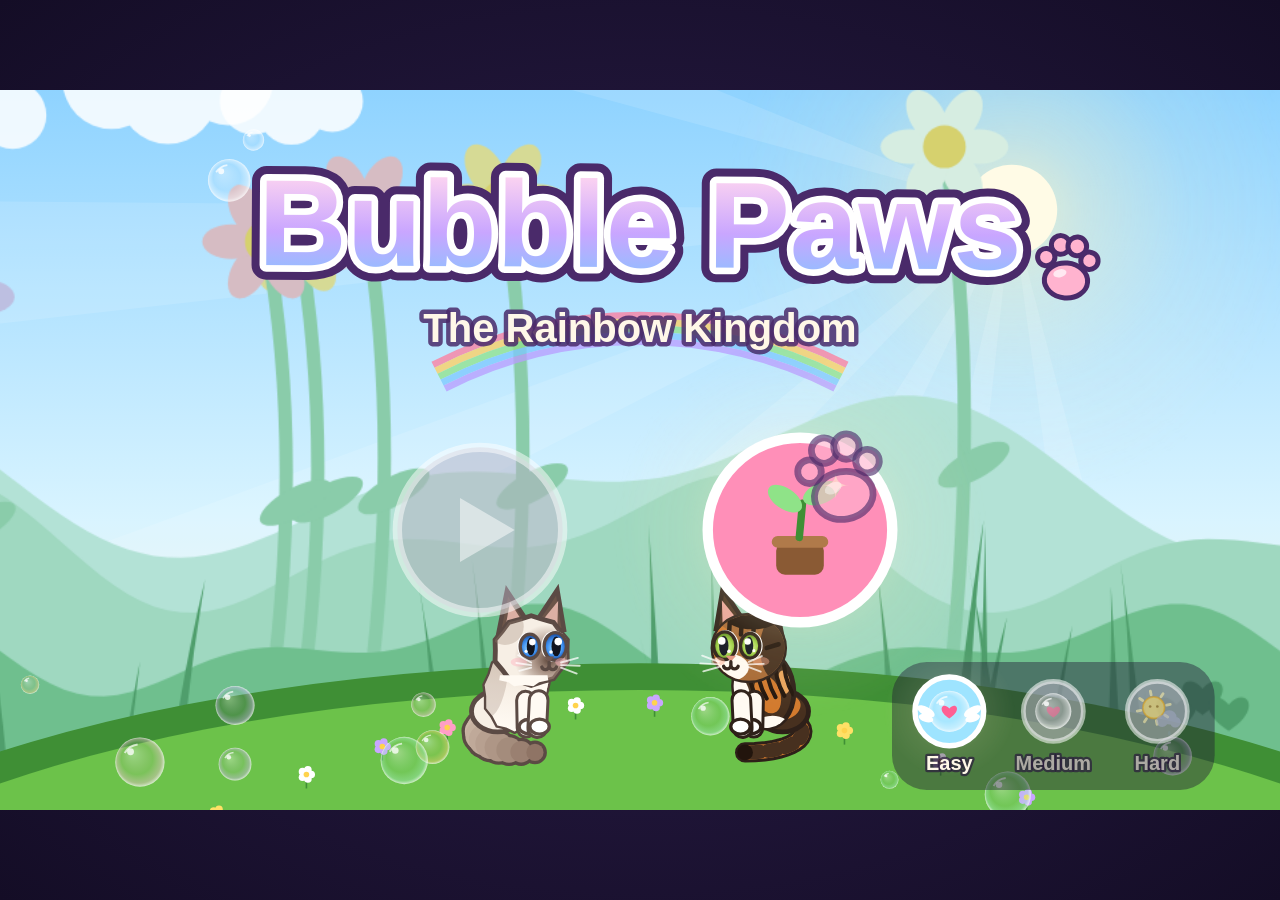
==== index.html @ b3d15fbe "Polish game visuals, side HUD, and visible terrain boundaries" ====
<!DOCTYPE html>
<html lang="en">
<head>
  <meta charset="UTF-8">
  <meta name="viewport" content="width=device-width,initial-scale=1.0,maximum-scale=1.0,user-scalable=no,viewport-fit=cover">
  <meta name="theme-color" content="#1b1433">
  <meta name="apple-mobile-web-app-capable" content="yes">
  <meta name="application-name" content="Bubble Paws">
  <meta name="apple-mobile-web-app-title" content="Bubble Paws">
  <title>Bubble Paws: The Rainbow Kingdom</title>
  <link rel="icon" type="image/png" href="icon.png">
  <link rel="apple-touch-icon" href="icon.png">
  <link rel="manifest" href="manifest.webmanifest">
  <link rel="stylesheet" href="css/style.css">
</head>
<body>
  <canvas id="surround" aria-hidden="true"></canvas>
  <canvas id="game" aria-label="Bubble Paws game"></canvas>

  <!-- Big chunky touch buttons (shown automatically on touchscreens) -->
  <div id="touch" aria-hidden="true">
    <div class="tbtn" id="t-left" data-act="left"><svg viewBox="0 0 64 64"><path d="M40 14 L20 32 L40 50" /></svg></div>
    <div class="tbtn" id="t-right" data-act="right"><svg viewBox="0 0 64 64"><path d="M24 14 L44 32 L24 50" /></svg></div>
    <div class="tbtn" id="t-up" data-act="up" aria-label="Up"><svg viewBox="0 0 64 64"><path d="M14 40 L32 22 L50 40" /></svg></div>
    <div class="tbtn" id="t-down" data-act="down" aria-label="Down"><svg viewBox="0 0 64 64"><path d="M14 24 L32 42 L50 24" /></svg></div>
    <div class="tbtn" id="t-bubble" data-act="bubble"><svg viewBox="0 0 64 64"><circle cx="30" cy="34" r="15"/><circle cx="46" cy="18" r="7"/><path class="shine" d="M22 28 Q24 23 29 22"/></svg></div>
    <div class="tbtn" id="t-jump" data-act="jump"><svg viewBox="0 0 64 64"><path d="M16 40 L32 22 L48 40" /><path d="M20 50 L44 50" class="thin"/></svg></div>
    <div class="tbtn" id="t-trick" data-act="down" aria-label="Cat tricks"><svg viewBox="0 0 64 64"><path class="trick-face" d="M12 33 L12 19 L22 25 Q28 23 34 25 L44 19 L44 33 Q48 41 40 48 Q28 58 16 48 Q8 42 12 33 Z"/><path class="trick-lines" d="M17 36 Q20 31 23 36 M33 36 Q36 31 39 36 M22 43 Q28 50 34 43"/><path class="trick-note" d="M51 27 L51 12 Q58 14 58 20"/><circle class="trick-beat" cx="47" cy="28" r="4"/></svg></div>
  </div>

  <!-- See-through map while you play (also M / Tab / gamepad Select) -->
  <button id="map-btn" aria-label="Map"><svg viewBox="0 0 32 32"><path d="M4 8 L11 5 L21 8 L28 5 L28 24 L21 27 L11 24 L4 27 Z"/><path class="fold" d="M11 5 L11 24 M21 8 L21 27"/></svg></button>

  <!-- Pause (parents: this is also where "home" and the map live) -->
  <button id="pause-btn" aria-label="Pause"><svg viewBox="0 0 32 32"><rect x="9" y="8" width="5" height="16" rx="2"/><rect x="18" y="8" width="5" height="16" rx="2"/></svg></button>

  <!-- Core -->
  <script src="js/core/bb.js"></script>
  <script src="js/core/config.js"></script>
  <script src="js/core/input.js"></script>
  <script src="js/core/audio.js"></script>
  <script src="js/core/voice-clips.js"></script>
  <script src="js/core/voice.js"></script>
  <script src="js/core/music.js"></script>
  <script src="js/core/save.js"></script>
  <script src="js/core/economy.js"></script>

  <!-- World data -->
  <script src="js/world/zones.js"></script>
  <script src="js/world/world.js"></script>
  <script src="js/world/rooms/gardens.js"></script>
  <script src="js/world/rooms/meadow.js"></script>
  <script src="js/world/rooms/caves.js"></script>
  <script src="js/world/rooms/hive.js"></script>
  <script src="js/world/rooms/ruins.js"></script>
  <script src="js/world/rooms/clouds.js"></script>
  <script src="js/world/rooms/lagoon.js"></script>
  <script src="js/world/rooms/dunes.js"></script>
  <script src="js/world/rooms/frost.js"></script>
  <script src="js/world/rooms/autumn.js"></script>
  <script src="js/world/rooms/springs.js"></script>
  <script src="js/world/rooms/starlight.js"></script>
  <script src="js/world/rooms/links.js"></script>
  <script src="js/world/rooms/home.js"></script>
  <script src="js/world/rooms/neighbourhood.js"></script>

  <!-- Engine -->
  <script src="js/engine/physics.js"></script>
  <script src="js/engine/camera.js"></script>
  <script src="js/engine/particles.js"></script>

  <!-- Art -->
  <script src="js/render/gfx.js"></script>
  <script src="js/render/kittens.js"></script>
  <script src="js/render/critters.js"></script>
  <script src="js/render/tiles.js"></script>
  <script src="js/render/backdrops.js"></script>
  <script src="js/render/lighting.js"></script>
  <script src="js/render/hud.js"></script>
  <script src="js/render/mapview.js"></script>
  <script src="js/render/bossart.js"></script>
  <script src="js/render/fx.js"></script>
  <script src="js/render/home.js"></script>
  <script src="js/render/arenas.js"></script>
  <script src="js/render/neighbourhood.js"></script>

  <!-- Things that live in the world -->
  <script src="js/entities/player.js"></script>
  <script src="js/entities/bubbles.js"></script>
  <script src="js/entities/bugs.js"></script>
  <script src="js/entities/things.js"></script>
  <script src="js/entities/puzzles.js"></script>
  <script src="js/entities/food.js"></script>
  <script src="js/entities/gestures.js"></script>
  <script src="js/entities/wardrobe.js"></script>
  <script src="js/entities/cosmetics.js"></script>
  <script src="js/entities/links.js"></script>
  <script src="js/entities/bosses.js"></script>

  <!-- Scenes -->
  <script src="js/scenes/title.js"></script>
  <script src="js/scenes/select.js"></script>
  <script src="js/scenes/play.js"></script>
  <script src="js/scenes/play-home.js"></script>
  <script src="js/scenes/play-garden.js"></script>
  <script src="js/scenes/play-garden-fun.js"></script>
  <script src="js/scenes/play-maze.js"></script>
  <script src="js/scenes/play-journey.js"></script>
  <script src="js/scenes/play-rainbow.js"></script>
  <script src="js/scenes/play-cloudmaze.js"></script>
  <script src="js/scenes/play-minimaze.js"></script>
  <script src="js/scenes/play-guidance.js"></script>
  <script src="js/scenes/play-wayfinder.js"></script>
  <script src="js/scenes/pause.js"></script>
  <script src="js/main.js"></script>
</body>
</html>
---- css/style.css ----
/* ════════════════════════════════════════════════════════════════
   Bubble Paws — page chrome. The game itself is drawn on the canvas;
   this file only letterboxes it and styles the big touch buttons.
   ════════════════════════════════════════════════════════════════ */
* { margin: 0; padding: 0; box-sizing: border-box; }

html, body {
  width: 100%;
  height: 100%;
  overflow: hidden;
  background: radial-gradient(ellipse at center, #2b1d4a 0%, #140d26 100%);
  touch-action: none;
  user-select: none;
  -webkit-user-select: none;
  -webkit-touch-callout: none;
  -webkit-tap-highlight-color: transparent;
  overscroll-behavior: none;
}

#game {
  position: absolute;
  display: block;
  cursor: pointer;
}
#surround { position: absolute; display: none; pointer-events: none; }
body.side-hud #map-btn { left: max(12px, env(safe-area-inset-left)); right: auto; }
body.side-hud #map-btn, body.side-hud #pause-btn { width: 44px; height: 44px; border-width: 2px; }
body.side-hud #map-btn svg, body.side-hud #pause-btn svg { width: 26px; height: 26px; }

/* ──── Touch buttons ──── */
#touch {
  --pad-size: clamp(56px, 10vmin, 80px);
  --pad-edge: max(10px, env(safe-area-inset-bottom));
  --pad-gap: 10px;
  position: fixed;
  inset: 0;
  display: none;
  z-index: 10;
  pointer-events: none;
}
body.touch.in-play #touch { display: block; }

.tbtn {
  position: absolute;
  bottom: var(--pad-edge);
  width: var(--pad-size);
  height: var(--pad-size);
  border-radius: 50%;
  border: 3px solid rgba(255, 255, 255, 0.75);
  background: rgba(40, 24, 70, 0.32);
  box-shadow: 0 6px 18px rgba(0, 0, 0, 0.3), inset 0 -6px 12px rgba(0, 0, 0, 0.12);
  backdrop-filter: blur(3px);
  -webkit-backdrop-filter: blur(3px);
  pointer-events: auto;
  touch-action: none;
  transition: transform 0.07s ease, background 0.07s ease;
}
.tbtn svg { width: 100%; height: 100%; }
.tbtn path, .tbtn circle {
  fill: none;
  stroke: #fff;
  stroke-width: 7;
  stroke-linecap: round;
  stroke-linejoin: round;
}
.tbtn .thin { stroke-width: 5; opacity: 0.7; }
.tbtn .shine { stroke-width: 3; }
.tbtn.down { transform: scale(0.9); background: rgba(255, 255, 255, 0.42); }

#t-left  { left: max(18px, env(safe-area-inset-left)); }
#t-right { left: calc(max(18px, env(safe-area-inset-left)) + var(--pad-size) + var(--pad-gap)); }
#t-jump  { right: max(18px, env(safe-area-inset-right)); background: rgba(95, 212, 138, 0.45); }
#t-bubble { right: calc(max(18px, env(safe-area-inset-right)) + var(--pad-size) + var(--pad-gap)); background: rgba(95, 184, 255, 0.45); }
/* Cat tricks: the smiling-cat/music button appears after learning one. */
#t-trick {
  display: none;
  left: calc(50% - var(--pad-size) / 2);
  width: var(--pad-size);
  height: var(--pad-size);
  background: rgba(255, 179, 71, 0.5);
}
body.has-tricks #t-trick { display: block; }
.tbtn .pad { fill: #fff; stroke: none; }
.tbtn .trick-face, .tbtn .trick-beat { fill: #fff; stroke: none; }
.tbtn .trick-lines { fill: none; stroke: #a66b30; stroke-width: 3.5; }
.tbtn .trick-note { stroke-width: 4; }

/* ──── Map button (see-through map overlay) ──── */
#map-btn {
  position: fixed;
  top: max(12px, env(safe-area-inset-top));
  right: calc(max(12px, env(safe-area-inset-right)) + 62px);
  z-index: 20;
  width: 52px;
  height: 52px;
  border-radius: 50%;
  border: 3px solid rgba(255, 255, 255, 0.7);
  background: rgba(40, 24, 70, 0.45);
  cursor: pointer;
  display: none;
  align-items: center;
  justify-content: center;
  backdrop-filter: blur(3px);
}
body.in-play #map-btn { display: flex; }
#map-btn svg { width: 30px; height: 30px; }
#map-btn path { fill: #ffe6a8; stroke: #fff; stroke-width: 1.5; stroke-linejoin: round; }
#map-btn path.fold { fill: none; stroke: rgba(160, 110, 40, 0.8); }
#map-btn.on { background: rgba(255, 214, 120, 0.55); }
#map-btn:active { transform: scale(0.9); }

/* ──── Pause button ──── */
#pause-btn {
  position: fixed;
  top: max(12px, env(safe-area-inset-top));
  right: max(12px, env(safe-area-inset-right));
  z-index: 20;
  width: 52px;
  height: 52px;
  border-radius: 50%;
  border: 3px solid rgba(255, 255, 255, 0.7);
  background: rgba(40, 24, 70, 0.45);
  cursor: pointer;
  display: none;
  align-items: center;
  justify-content: center;
  backdrop-filter: blur(3px);
}
body.in-play #pause-btn { display: flex; }
#pause-btn svg { width: 28px; height: 28px; fill: #fff; }
#pause-btn:active { transform: scale(0.9); }
/* Mazes: the usual left/right on the left, up/down mirrored on the right,
   kept in the bottom row so they never cover the map. */
#t-up, #t-down { display: none; background: rgba(160, 130, 220, 0.4); }
#t-down { right: max(18px, env(safe-area-inset-right)); }
#t-up { right: calc(max(18px, env(safe-area-inset-right)) + var(--pad-size) + var(--pad-gap)); }
body.in-maze #t-up, body.in-maze #t-down { display: block; }
body.in-maze #t-jump, body.in-maze #t-bubble, body.in-maze #t-trick, body.in-maze #map-btn { display: none; }
/* Picture menus are tapped directly; keep the movement pad out of them. */
body.in-play.menu-open #touch { display: none; }
/* Modal picture cards have their own close buttons. Keep game chrome
   clear of their tabs; the pause/map overlays still retain both controls. */
body.picture-menu #map-btn, body.picture-menu #pause-btn { display: none; }

/* Four separate targets must fit even on a narrow portrait phone. */
@media (max-width: 399px) {
  #touch { --pad-size: clamp(52px, calc((100vw - 76px) / 4), 56px); }
  #t-trick {
    width: 52px; height: 52px;
    bottom: calc(var(--pad-edge) + var(--pad-size) + 10px);
  }
}
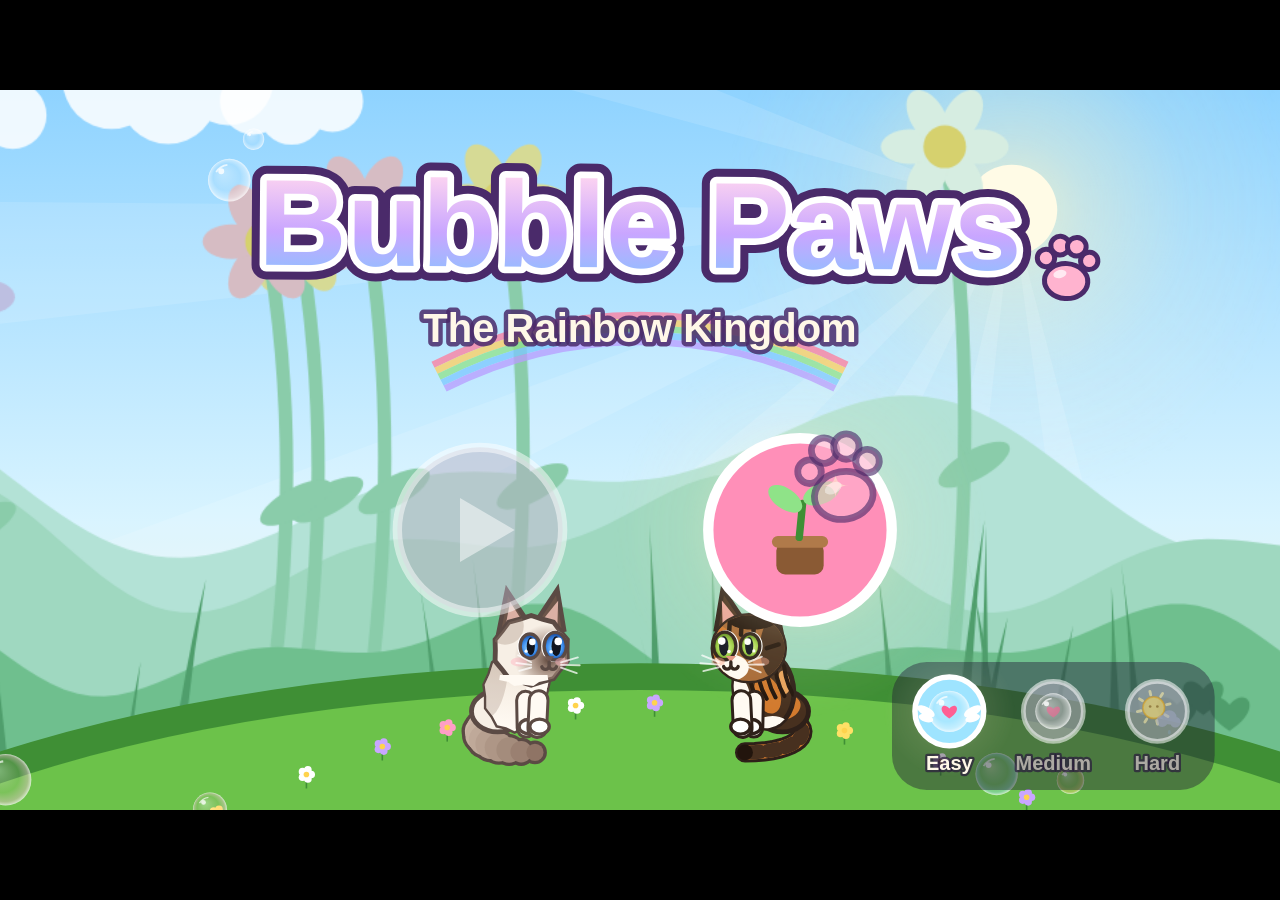
==== commit 6e3356e3: "Keep HUD clear of phone cutouts with balanced black sides" ====
--- a/index.html
+++ b/index.html
@@ -14,6 +14,7 @@
   <link rel="stylesheet" href="css/style.css">
 </head>
 <body>
+  <div id="safe-area" aria-hidden="true"></div>
   <canvas id="surround" aria-hidden="true"></canvas>
   <canvas id="game" aria-label="Bubble Paws game"></canvas>
 
--- a/css/style.css
+++ b/css/style.css
@@ -3,12 +3,23 @@
    this file only letterboxes it and styles the big touch buttons.
    ════════════════════════════════════════════════════════════════ */
 * { margin: 0; padding: 0; box-sizing: border-box; }
+:root {
+  --safe-left: var(--safe-area-inset-left, env(safe-area-inset-left, 0px));
+  --safe-right: var(--safe-area-inset-right, env(safe-area-inset-right, 0px));
+  --safe-top: var(--safe-area-inset-top, env(safe-area-inset-top, 0px));
+  --safe-bottom: var(--safe-area-inset-bottom, env(safe-area-inset-bottom, 0px));
+}
+/* Resolved CSS pixels for the canvas HUD, including native WebView insets. */
+#safe-area {
+  position: fixed; inset: 0; visibility: hidden; pointer-events: none;
+  padding: var(--safe-top) var(--safe-right) var(--safe-bottom) var(--safe-left);
+}
 
 html, body {
   width: 100%;
   height: 100%;
   overflow: hidden;
-  background: radial-gradient(ellipse at center, #2b1d4a 0%, #140d26 100%);
+  background: #000;
   touch-action: none;
   user-select: none;
   -webkit-user-select: none;
@@ -23,14 +34,15 @@
   cursor: pointer;
 }
 #surround { position: absolute; display: none; pointer-events: none; }
-body.side-hud #map-btn { left: max(12px, env(safe-area-inset-left)); right: auto; }
+body.side-hud #map-btn { left: calc(max(var(--safe-left), var(--safe-right)) + 12px); right: auto; }
+body.side-hud #pause-btn { right: calc(max(var(--safe-left), var(--safe-right)) + 12px); }
 body.side-hud #map-btn, body.side-hud #pause-btn { width: 44px; height: 44px; border-width: 2px; }
 body.side-hud #map-btn svg, body.side-hud #pause-btn svg { width: 26px; height: 26px; }
 
 /* ──── Touch buttons ──── */
 #touch {
   --pad-size: clamp(56px, 10vmin, 80px);
-  --pad-edge: max(10px, env(safe-area-inset-bottom));
+  --pad-edge: max(10px, var(--safe-bottom));
   --pad-gap: 10px;
   position: fixed;
   inset: 0;
@@ -67,10 +79,10 @@
 .tbtn .shine { stroke-width: 3; }
 .tbtn.down { transform: scale(0.9); background: rgba(255, 255, 255, 0.42); }
 
-#t-left  { left: max(18px, env(safe-area-inset-left)); }
-#t-right { left: calc(max(18px, env(safe-area-inset-left)) + var(--pad-size) + var(--pad-gap)); }
-#t-jump  { right: max(18px, env(safe-area-inset-right)); background: rgba(95, 212, 138, 0.45); }
-#t-bubble { right: calc(max(18px, env(safe-area-inset-right)) + var(--pad-size) + var(--pad-gap)); background: rgba(95, 184, 255, 0.45); }
+#t-left  { left: max(18px, var(--safe-left)); }
+#t-right { left: calc(max(18px, var(--safe-left)) + var(--pad-size) + var(--pad-gap)); }
+#t-jump  { right: max(18px, var(--safe-right)); background: rgba(95, 212, 138, 0.45); }
+#t-bubble { right: calc(max(18px, var(--safe-right)) + var(--pad-size) + var(--pad-gap)); background: rgba(95, 184, 255, 0.45); }
 /* Cat tricks: the smiling-cat/music button appears after learning one. */
 #t-trick {
   display: none;
@@ -88,8 +100,8 @@
 /* ──── Map button (see-through map overlay) ──── */
 #map-btn {
   position: fixed;
-  top: max(12px, env(safe-area-inset-top));
-  right: calc(max(12px, env(safe-area-inset-right)) + 62px);
+  top: calc(var(--safe-top) + 12px);
+  right: calc(var(--safe-right) + 74px);
   z-index: 20;
   width: 52px;
   height: 52px;
@@ -112,8 +124,8 @@
 /* ──── Pause button ──── */
 #pause-btn {
   position: fixed;
-  top: max(12px, env(safe-area-inset-top));
-  right: max(12px, env(safe-area-inset-right));
+  top: calc(var(--safe-top) + 12px);
+  right: calc(var(--safe-right) + 12px);
   z-index: 20;
   width: 52px;
   height: 52px;
@@ -132,8 +144,8 @@
 /* Mazes: the usual left/right on the left, up/down mirrored on the right,
    kept in the bottom row so they never cover the map. */
 #t-up, #t-down { display: none; background: rgba(160, 130, 220, 0.4); }
-#t-down { right: max(18px, env(safe-area-inset-right)); }
-#t-up { right: calc(max(18px, env(safe-area-inset-right)) + var(--pad-size) + var(--pad-gap)); }
+#t-down { right: max(18px, var(--safe-right)); }
+#t-up { right: calc(max(18px, var(--safe-right)) + var(--pad-size) + var(--pad-gap)); }
 body.in-maze #t-up, body.in-maze #t-down { display: block; }
 body.in-maze #t-jump, body.in-maze #t-bubble, body.in-maze #t-trick, body.in-maze #map-btn { display: none; }
 /* Picture menus are tapped directly; keep the movement pad out of them. */
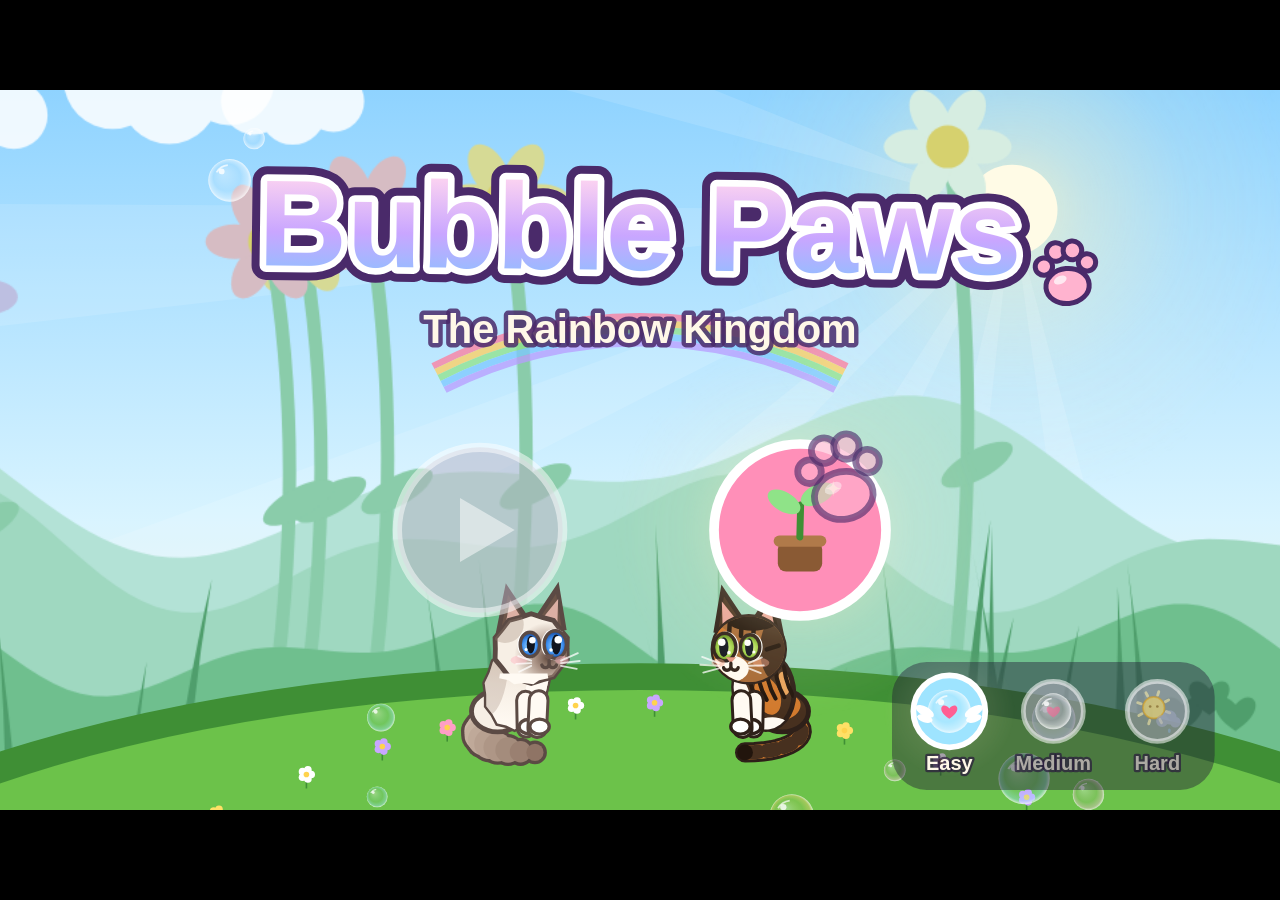
==== commit 22a06d1d: "Refresh climbing trails and add picture-only skill lessons Replace straight vertical climbs with win" ====
--- a/index.html
+++ b/index.html
@@ -75,9 +75,11 @@
   <script src="js/render/kittens.js"></script>
   <script src="js/render/critters.js"></script>
   <script src="js/render/tiles.js"></script>
+  <script src="js/render/climbs.js"></script>
   <script src="js/render/backdrops.js"></script>
   <script src="js/render/lighting.js"></script>
   <script src="js/render/hud.js"></script>
+  <script src="js/render/skill-prompts.js"></script>
   <script src="js/render/mapview.js"></script>
   <script src="js/render/bossart.js"></script>
   <script src="js/render/fx.js"></script>
--- a/css/style.css
+++ b/css/style.css
@@ -4,6 +4,7 @@
    ════════════════════════════════════════════════════════════════ */
 * { margin: 0; padding: 0; box-sizing: border-box; }
 :root {
+  --tap-slop: 10px;
   --safe-left: var(--safe-area-inset-left, env(safe-area-inset-left, 0px));
   --safe-right: var(--safe-area-inset-right, env(safe-area-inset-right, 0px));
   --safe-top: var(--safe-area-inset-top, env(safe-area-inset-top, 0px));
@@ -52,44 +53,50 @@
 }
 body.touch.in-play #touch { display: block; }
 
+/* Transparent hit margins leave the artwork and camera clearance unchanged. */
+.tbtn::before, #map-btn::before, #pause-btn::before {
+  content: '';
+  position: absolute;
+  inset: calc(-1 * var(--tap-slop) - 2px);
+}
+
 .tbtn {
   position: absolute;
   bottom: var(--pad-edge);
   width: var(--pad-size);
   height: var(--pad-size);
   border-radius: 50%;
-  border: 3px solid rgba(255, 255, 255, 0.75);
-  background: rgba(40, 24, 70, 0.32);
-  box-shadow: 0 6px 18px rgba(0, 0, 0, 0.3), inset 0 -6px 12px rgba(0, 0, 0, 0.12);
-  backdrop-filter: blur(3px);
-  -webkit-backdrop-filter: blur(3px);
+  border: 2px solid rgba(255, 255, 255, 0.8);
+  background: rgba(40, 24, 70, 0.24);
+  box-shadow: 0 2px 5px rgba(0, 0, 0, 0.25);
   pointer-events: auto;
   touch-action: none;
-  transition: transform 0.07s ease, background 0.07s ease;
+  transition: background 0.07s ease, border-color 0.07s ease;
 }
-.tbtn svg { width: 100%; height: 100%; }
+.tbtn svg { width: 100%; height: 100%; pointer-events: none; transition: transform 0.07s ease; }
 .tbtn path, .tbtn circle {
   fill: none;
   stroke: #fff;
-  stroke-width: 7;
+  stroke-width: 6;
   stroke-linecap: round;
   stroke-linejoin: round;
 }
 .tbtn .thin { stroke-width: 5; opacity: 0.7; }
 .tbtn .shine { stroke-width: 3; }
-.tbtn.down { transform: scale(0.9); background: rgba(255, 255, 255, 0.42); }
+#touch .tbtn.down { background: rgba(255, 255, 255, 0.42); border-color: #fff; }
+.tbtn.down svg { transform: scale(0.92); }
 
 #t-left  { left: max(18px, var(--safe-left)); }
 #t-right { left: calc(max(18px, var(--safe-left)) + var(--pad-size) + var(--pad-gap)); }
-#t-jump  { right: max(18px, var(--safe-right)); background: rgba(95, 212, 138, 0.45); }
-#t-bubble { right: calc(max(18px, var(--safe-right)) + var(--pad-size) + var(--pad-gap)); background: rgba(95, 184, 255, 0.45); }
+#t-jump  { right: max(18px, var(--safe-right)); background: rgba(95, 212, 138, 0.3); }
+#t-bubble { right: calc(max(18px, var(--safe-right)) + var(--pad-size) + var(--pad-gap)); background: rgba(95, 184, 255, 0.3); }
 /* Cat tricks: the smiling-cat/music button appears after learning one. */
 #t-trick {
   display: none;
   left: calc(50% - var(--pad-size) / 2);
   width: var(--pad-size);
   height: var(--pad-size);
-  background: rgba(255, 179, 71, 0.5);
+  background: rgba(255, 179, 71, 0.32);
 }
 body.has-tricks #t-trick { display: block; }
 .tbtn .pad { fill: #fff; stroke: none; }
@@ -106,20 +113,20 @@
   width: 52px;
   height: 52px;
   border-radius: 50%;
-  border: 3px solid rgba(255, 255, 255, 0.7);
-  background: rgba(40, 24, 70, 0.45);
+  border: 2px solid rgba(255, 255, 255, 0.8);
+  background: rgba(40, 24, 70, 0.3);
+  box-shadow: 0 2px 5px rgba(0, 0, 0, 0.25);
   cursor: pointer;
   display: none;
   align-items: center;
   justify-content: center;
-  backdrop-filter: blur(3px);
 }
 body.in-play #map-btn { display: flex; }
 #map-btn svg { width: 30px; height: 30px; }
 #map-btn path { fill: #ffe6a8; stroke: #fff; stroke-width: 1.5; stroke-linejoin: round; }
 #map-btn path.fold { fill: none; stroke: rgba(160, 110, 40, 0.8); }
 #map-btn.on { background: rgba(255, 214, 120, 0.55); }
-#map-btn:active { transform: scale(0.9); }
+#map-btn:active { background: rgba(255, 214, 120, 0.55); }
 
 /* ──── Pause button ──── */
 #pause-btn {
@@ -130,20 +137,20 @@
   width: 52px;
   height: 52px;
   border-radius: 50%;
-  border: 3px solid rgba(255, 255, 255, 0.7);
-  background: rgba(40, 24, 70, 0.45);
+  border: 2px solid rgba(255, 255, 255, 0.8);
+  background: rgba(40, 24, 70, 0.3);
+  box-shadow: 0 2px 5px rgba(0, 0, 0, 0.25);
   cursor: pointer;
   display: none;
   align-items: center;
   justify-content: center;
-  backdrop-filter: blur(3px);
 }
 body.in-play #pause-btn { display: flex; }
 #pause-btn svg { width: 28px; height: 28px; fill: #fff; }
-#pause-btn:active { transform: scale(0.9); }
+#pause-btn:active { background: rgba(255, 255, 255, 0.42); }
 /* Mazes: the usual left/right on the left, up/down mirrored on the right,
    kept in the bottom row so they never cover the map. */
-#t-up, #t-down { display: none; background: rgba(160, 130, 220, 0.4); }
+#t-up, #t-down { display: none; background: rgba(160, 130, 220, 0.28); }
 #t-down { right: max(18px, var(--safe-right)); }
 #t-up { right: calc(max(18px, var(--safe-right)) + var(--pad-size) + var(--pad-gap)); }
 body.in-maze #t-up, body.in-maze #t-down { display: block; }
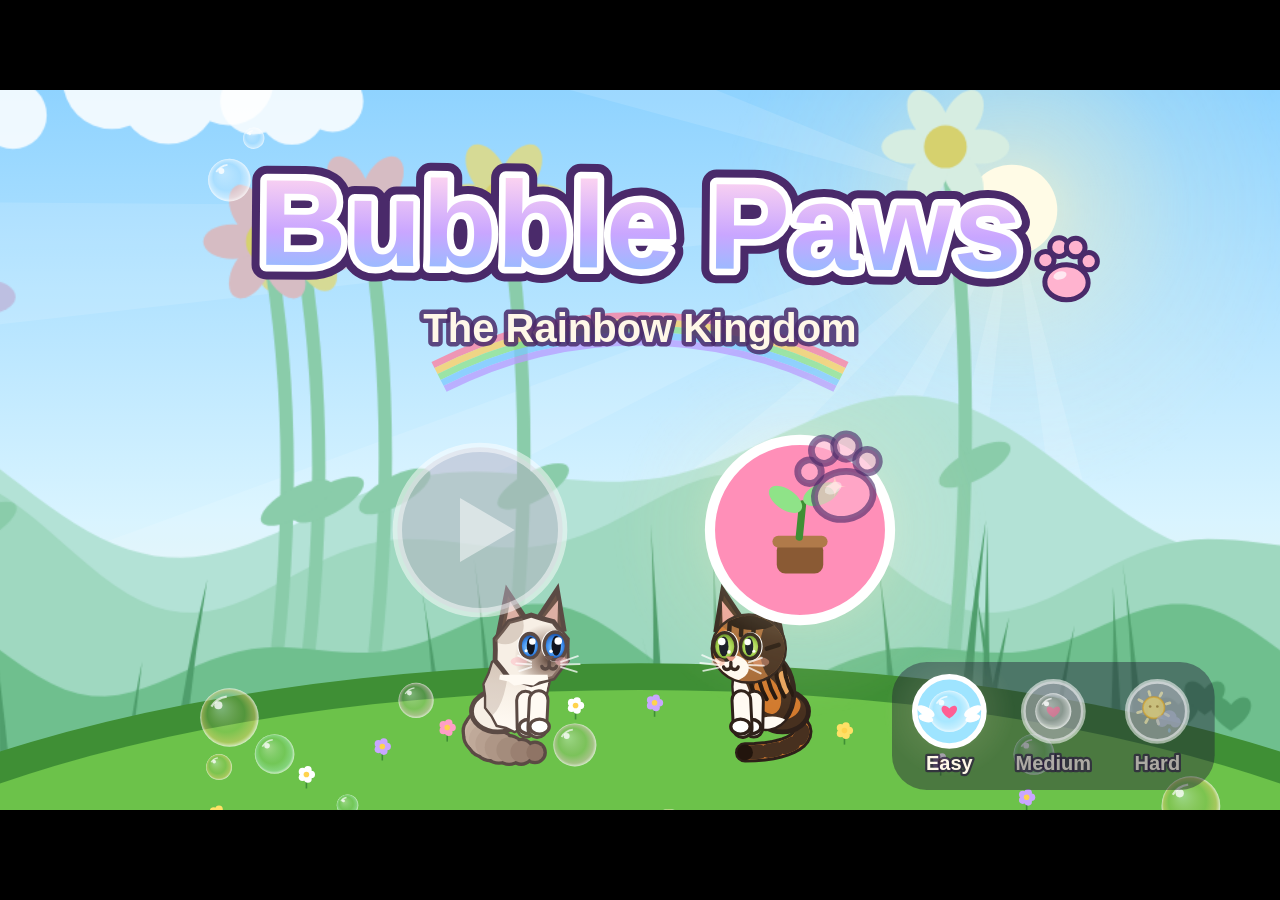
==== commit 628c6637: "Smooth room transitions, frame timing and audio continuity" ====
--- a/index.html
+++ b/index.html
@@ -69,6 +69,8 @@
   <script src="js/engine/physics.js"></script>
   <script src="js/engine/camera.js"></script>
   <script src="js/engine/particles.js"></script>
+  <script src="js/engine/render-motion.js"></script>
+  <script src="js/engine/frame-quality.js"></script>
 
   <!-- Art -->
   <script src="js/render/gfx.js"></script>
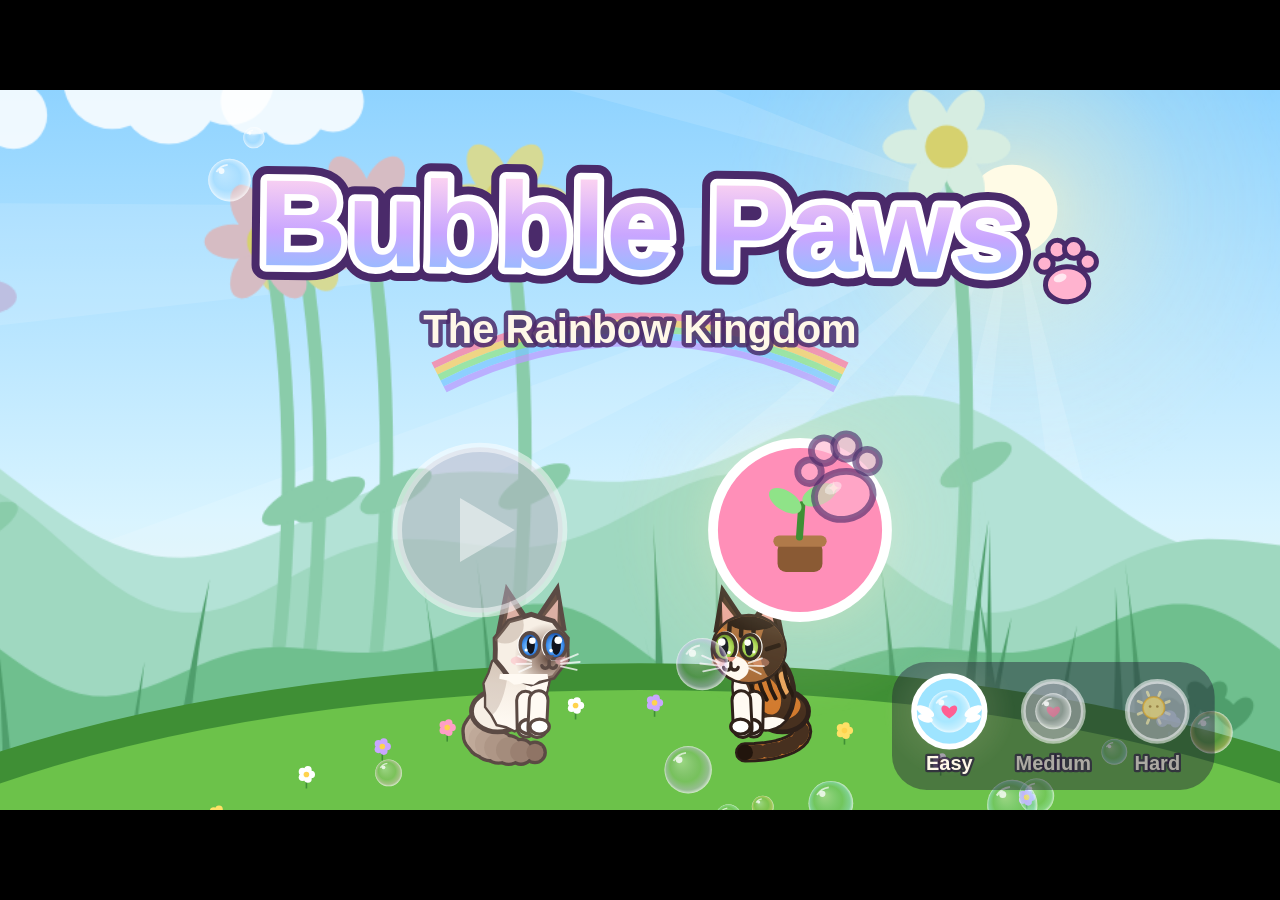
==== commit 662e8d89: "Add playground props so platforming is more than jumping between ledges Add four kid-friendly props " ====
--- a/index.html
+++ b/index.html
@@ -100,6 +100,7 @@
   <script src="js/entities/wardrobe.js"></script>
   <script src="js/entities/cosmetics.js"></script>
   <script src="js/entities/links.js"></script>
+  <script src="js/entities/movers.js"></script>
   <script src="js/entities/bosses.js"></script>
 
   <!-- Scenes -->
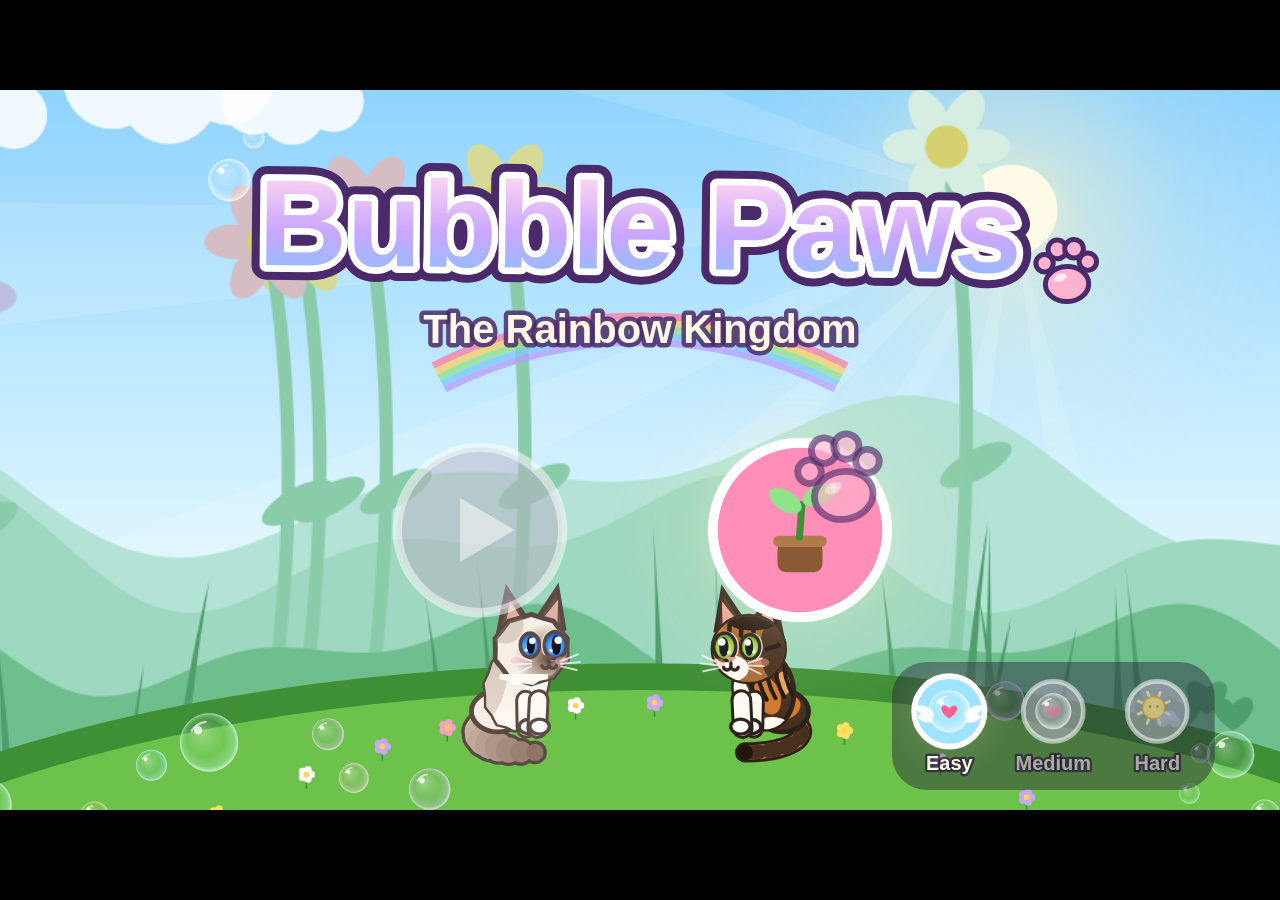
==== commit 0d186f6f: "Merge 1993cf6a205763a587995221b855fd2cca491c30 into 2f6efe734d0d2c53121e37047670601e86e74270" ====
--- a/index.html
+++ b/index.html
@@ -100,7 +100,6 @@
   <script src="js/entities/wardrobe.js"></script>
   <script src="js/entities/cosmetics.js"></script>
   <script src="js/entities/links.js"></script>
-  <script src="js/entities/movers.js"></script>
   <script src="js/entities/bosses.js"></script>
 
   <!-- Scenes -->
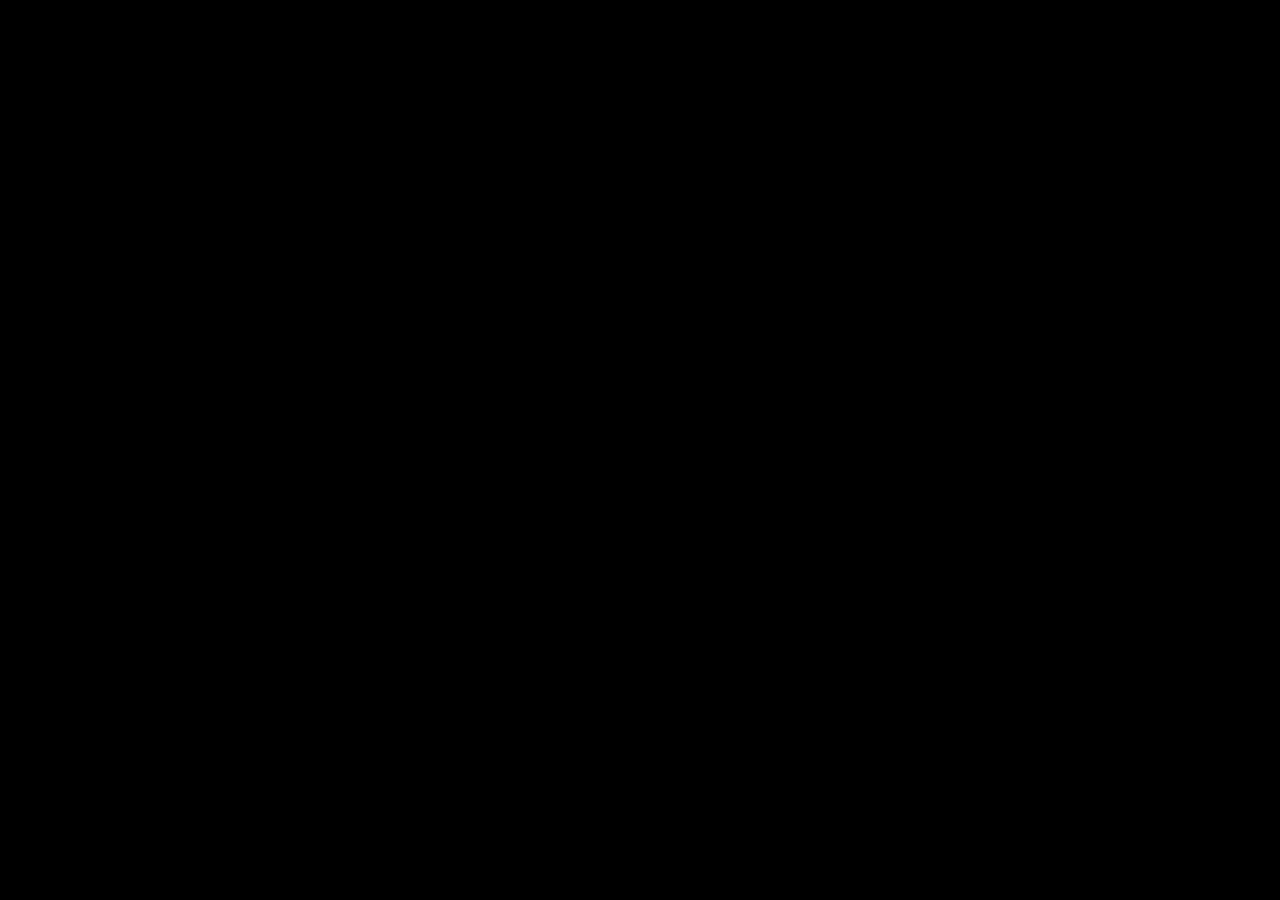
==== commit e5965213: "Hop on critters, two kittens, sticker book, bubble magic and livelier scenery - Jump on a critter's " ====
--- a/index.html
+++ b/index.html
@@ -14,19 +14,15 @@
   <link rel="stylesheet" href="css/style.css">
 </head>
 <body>
-  <div id="safe-area" aria-hidden="true"></div>
-  <canvas id="surround" aria-hidden="true"></canvas>
   <canvas id="game" aria-label="Bubble Paws game"></canvas>
 
   <!-- Big chunky touch buttons (shown automatically on touchscreens) -->
   <div id="touch" aria-hidden="true">
     <div class="tbtn" id="t-left" data-act="left"><svg viewBox="0 0 64 64"><path d="M40 14 L20 32 L40 50" /></svg></div>
     <div class="tbtn" id="t-right" data-act="right"><svg viewBox="0 0 64 64"><path d="M24 14 L44 32 L24 50" /></svg></div>
-    <div class="tbtn" id="t-up" data-act="up" aria-label="Up"><svg viewBox="0 0 64 64"><path d="M14 40 L32 22 L50 40" /></svg></div>
-    <div class="tbtn" id="t-down" data-act="down" aria-label="Down"><svg viewBox="0 0 64 64"><path d="M14 24 L32 42 L50 24" /></svg></div>
     <div class="tbtn" id="t-bubble" data-act="bubble"><svg viewBox="0 0 64 64"><circle cx="30" cy="34" r="15"/><circle cx="46" cy="18" r="7"/><path class="shine" d="M22 28 Q24 23 29 22"/></svg></div>
     <div class="tbtn" id="t-jump" data-act="jump"><svg viewBox="0 0 64 64"><path d="M16 40 L32 22 L48 40" /><path d="M20 50 L44 50" class="thin"/></svg></div>
-    <div class="tbtn" id="t-trick" data-act="down" aria-label="Cat tricks"><svg viewBox="0 0 64 64"><path class="trick-face" d="M12 33 L12 19 L22 25 Q28 23 34 25 L44 19 L44 33 Q48 41 40 48 Q28 58 16 48 Q8 42 12 33 Z"/><path class="trick-lines" d="M17 36 Q20 31 23 36 M33 36 Q36 31 39 36 M22 43 Q28 50 34 43"/><path class="trick-note" d="M51 27 L51 12 Q58 14 58 20"/><circle class="trick-beat" cx="47" cy="28" r="4"/></svg></div>
+    <div class="tbtn" id="t-trick" data-act="down"><svg viewBox="0 0 64 64"><ellipse class="pad" cx="32" cy="39" rx="11" ry="9"/><circle class="pad" cx="19" cy="27" r="5"/><circle class="pad" cx="27" cy="19" r="5"/><circle class="pad" cx="37" cy="19" r="5"/><circle class="pad" cx="45" cy="27" r="5"/></svg></div>
   </div>
 
   <!-- See-through map while you play (also M / Tab / gamepad Select) -->
@@ -40,11 +36,9 @@
   <script src="js/core/config.js"></script>
   <script src="js/core/input.js"></script>
   <script src="js/core/audio.js"></script>
-  <script src="js/core/voice-clips.js"></script>
   <script src="js/core/voice.js"></script>
   <script src="js/core/music.js"></script>
   <script src="js/core/save.js"></script>
-  <script src="js/core/economy.js"></script>
 
   <!-- World data -->
   <script src="js/world/zones.js"></script>
@@ -61,33 +55,27 @@
   <script src="js/world/rooms/autumn.js"></script>
   <script src="js/world/rooms/springs.js"></script>
   <script src="js/world/rooms/starlight.js"></script>
-  <script src="js/world/rooms/links.js"></script>
   <script src="js/world/rooms/home.js"></script>
-  <script src="js/world/rooms/neighbourhood.js"></script>
 
   <!-- Engine -->
   <script src="js/engine/physics.js"></script>
   <script src="js/engine/camera.js"></script>
   <script src="js/engine/particles.js"></script>
-  <script src="js/engine/render-motion.js"></script>
-  <script src="js/engine/frame-quality.js"></script>
 
   <!-- Art -->
   <script src="js/render/gfx.js"></script>
   <script src="js/render/kittens.js"></script>
   <script src="js/render/critters.js"></script>
   <script src="js/render/tiles.js"></script>
-  <script src="js/render/climbs.js"></script>
   <script src="js/render/backdrops.js"></script>
   <script src="js/render/lighting.js"></script>
   <script src="js/render/hud.js"></script>
-  <script src="js/render/skill-prompts.js"></script>
   <script src="js/render/mapview.js"></script>
   <script src="js/render/bossart.js"></script>
   <script src="js/render/fx.js"></script>
   <script src="js/render/home.js"></script>
   <script src="js/render/arenas.js"></script>
-  <script src="js/render/neighbourhood.js"></script>
+  <script src="js/render/scenery.js"></script>
 
   <!-- Things that live in the world -->
   <script src="js/entities/player.js"></script>
@@ -98,24 +86,15 @@
   <script src="js/entities/food.js"></script>
   <script src="js/entities/gestures.js"></script>
   <script src="js/entities/wardrobe.js"></script>
-  <script src="js/entities/cosmetics.js"></script>
   <script src="js/entities/links.js"></script>
   <script src="js/entities/bosses.js"></script>
+  <script src="js/entities/magic.js"></script>
 
   <!-- Scenes -->
   <script src="js/scenes/title.js"></script>
   <script src="js/scenes/select.js"></script>
   <script src="js/scenes/play.js"></script>
   <script src="js/scenes/play-home.js"></script>
-  <script src="js/scenes/play-garden.js"></script>
-  <script src="js/scenes/play-garden-fun.js"></script>
-  <script src="js/scenes/play-maze.js"></script>
-  <script src="js/scenes/play-journey.js"></script>
-  <script src="js/scenes/play-rainbow.js"></script>
-  <script src="js/scenes/play-cloudmaze.js"></script>
-  <script src="js/scenes/play-minimaze.js"></script>
-  <script src="js/scenes/play-guidance.js"></script>
-  <script src="js/scenes/play-wayfinder.js"></script>
   <script src="js/scenes/pause.js"></script>
   <script src="js/main.js"></script>
 </body>
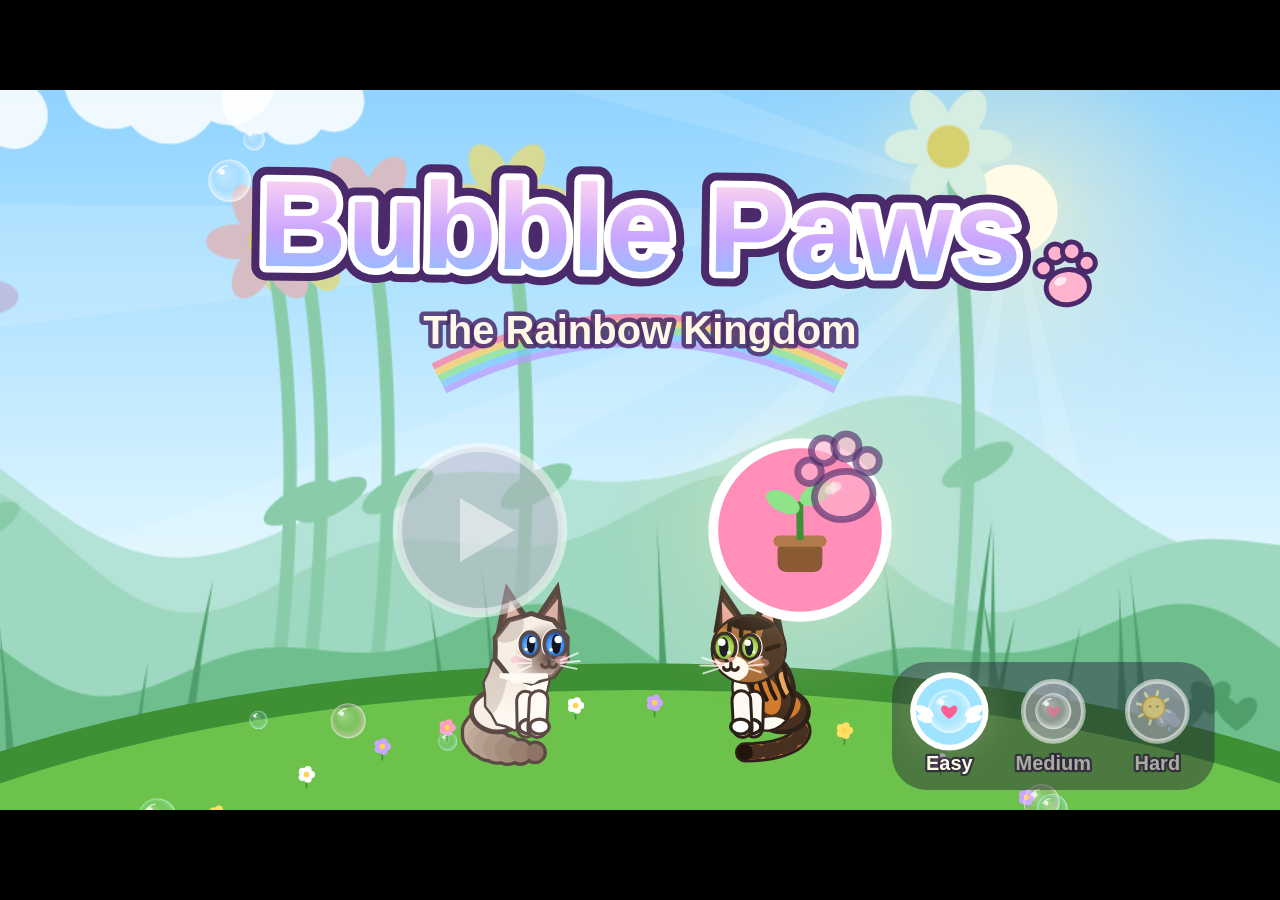
==== commit 710eb3c1: "Hop on critters, two kittens, sticker book, bubble magic and livelier scenery Ported onto game_v3 (n" ====
--- a/index.html
+++ b/index.html
@@ -14,15 +14,19 @@
   <link rel="stylesheet" href="css/style.css">
 </head>
 <body>
+  <div id="safe-area" aria-hidden="true"></div>
+  <canvas id="surround" aria-hidden="true"></canvas>
   <canvas id="game" aria-label="Bubble Paws game"></canvas>
 
   <!-- Big chunky touch buttons (shown automatically on touchscreens) -->
   <div id="touch" aria-hidden="true">
     <div class="tbtn" id="t-left" data-act="left"><svg viewBox="0 0 64 64"><path d="M40 14 L20 32 L40 50" /></svg></div>
     <div class="tbtn" id="t-right" data-act="right"><svg viewBox="0 0 64 64"><path d="M24 14 L44 32 L24 50" /></svg></div>
+    <div class="tbtn" id="t-up" data-act="up" aria-label="Up"><svg viewBox="0 0 64 64"><path d="M14 40 L32 22 L50 40" /></svg></div>
+    <div class="tbtn" id="t-down" data-act="down" aria-label="Down"><svg viewBox="0 0 64 64"><path d="M14 24 L32 42 L50 24" /></svg></div>
     <div class="tbtn" id="t-bubble" data-act="bubble"><svg viewBox="0 0 64 64"><circle cx="30" cy="34" r="15"/><circle cx="46" cy="18" r="7"/><path class="shine" d="M22 28 Q24 23 29 22"/></svg></div>
     <div class="tbtn" id="t-jump" data-act="jump"><svg viewBox="0 0 64 64"><path d="M16 40 L32 22 L48 40" /><path d="M20 50 L44 50" class="thin"/></svg></div>
-    <div class="tbtn" id="t-trick" data-act="down"><svg viewBox="0 0 64 64"><ellipse class="pad" cx="32" cy="39" rx="11" ry="9"/><circle class="pad" cx="19" cy="27" r="5"/><circle class="pad" cx="27" cy="19" r="5"/><circle class="pad" cx="37" cy="19" r="5"/><circle class="pad" cx="45" cy="27" r="5"/></svg></div>
+    <div class="tbtn" id="t-trick" data-act="down" aria-label="Cat tricks"><svg viewBox="0 0 64 64"><path class="trick-face" d="M12 33 L12 19 L22 25 Q28 23 34 25 L44 19 L44 33 Q48 41 40 48 Q28 58 16 48 Q8 42 12 33 Z"/><path class="trick-lines" d="M17 36 Q20 31 23 36 M33 36 Q36 31 39 36 M22 43 Q28 50 34 43"/><path class="trick-note" d="M51 27 L51 12 Q58 14 58 20"/><circle class="trick-beat" cx="47" cy="28" r="4"/></svg></div>
   </div>
 
   <!-- See-through map while you play (also M / Tab / gamepad Select) -->
@@ -36,9 +40,11 @@
   <script src="js/core/config.js"></script>
   <script src="js/core/input.js"></script>
   <script src="js/core/audio.js"></script>
+  <script src="js/core/voice-clips.js"></script>
   <script src="js/core/voice.js"></script>
   <script src="js/core/music.js"></script>
   <script src="js/core/save.js"></script>
+  <script src="js/core/economy.js"></script>
 
   <!-- World data -->
   <script src="js/world/zones.js"></script>
@@ -55,27 +61,34 @@
   <script src="js/world/rooms/autumn.js"></script>
   <script src="js/world/rooms/springs.js"></script>
   <script src="js/world/rooms/starlight.js"></script>
+  <script src="js/world/rooms/links.js"></script>
   <script src="js/world/rooms/home.js"></script>
+  <script src="js/world/rooms/neighbourhood.js"></script>
 
   <!-- Engine -->
   <script src="js/engine/physics.js"></script>
   <script src="js/engine/camera.js"></script>
   <script src="js/engine/particles.js"></script>
+  <script src="js/engine/render-motion.js"></script>
+  <script src="js/engine/frame-quality.js"></script>
 
   <!-- Art -->
   <script src="js/render/gfx.js"></script>
   <script src="js/render/kittens.js"></script>
   <script src="js/render/critters.js"></script>
   <script src="js/render/tiles.js"></script>
+  <script src="js/render/climbs.js"></script>
   <script src="js/render/backdrops.js"></script>
   <script src="js/render/lighting.js"></script>
   <script src="js/render/hud.js"></script>
+  <script src="js/render/skill-prompts.js"></script>
   <script src="js/render/mapview.js"></script>
   <script src="js/render/bossart.js"></script>
   <script src="js/render/fx.js"></script>
   <script src="js/render/home.js"></script>
   <script src="js/render/arenas.js"></script>
   <script src="js/render/scenery.js"></script>
+  <script src="js/render/neighbourhood.js"></script>
 
   <!-- Things that live in the world -->
   <script src="js/entities/player.js"></script>
@@ -86,6 +99,7 @@
   <script src="js/entities/food.js"></script>
   <script src="js/entities/gestures.js"></script>
   <script src="js/entities/wardrobe.js"></script>
+  <script src="js/entities/cosmetics.js"></script>
   <script src="js/entities/links.js"></script>
   <script src="js/entities/bosses.js"></script>
   <script src="js/entities/magic.js"></script>
@@ -95,6 +109,15 @@
   <script src="js/scenes/select.js"></script>
   <script src="js/scenes/play.js"></script>
   <script src="js/scenes/play-home.js"></script>
+  <script src="js/scenes/play-garden.js"></script>
+  <script src="js/scenes/play-garden-fun.js"></script>
+  <script src="js/scenes/play-maze.js"></script>
+  <script src="js/scenes/play-journey.js"></script>
+  <script src="js/scenes/play-rainbow.js"></script>
+  <script src="js/scenes/play-cloudmaze.js"></script>
+  <script src="js/scenes/play-minimaze.js"></script>
+  <script src="js/scenes/play-guidance.js"></script>
+  <script src="js/scenes/play-wayfinder.js"></script>
   <script src="js/scenes/pause.js"></script>
   <script src="js/main.js"></script>
 </body>
